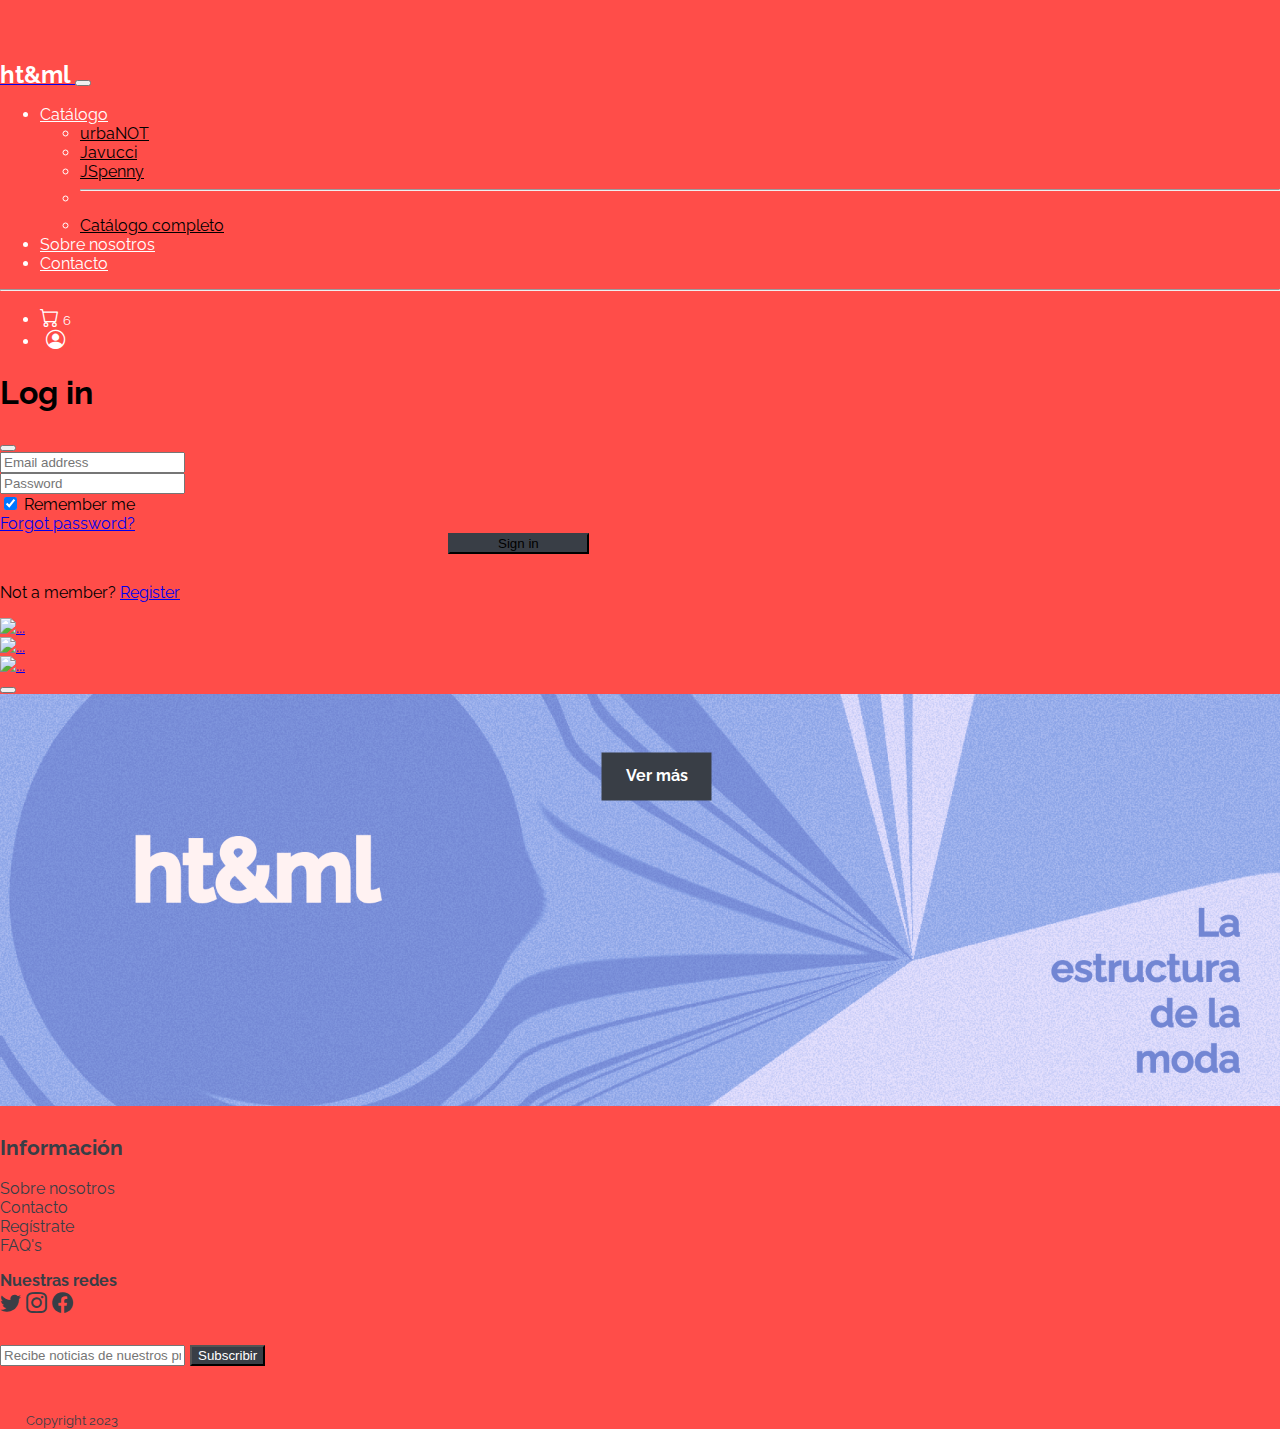
==== index.html @ 69803b29 "index change" ====
<!DOCTYPE html>
<html lang="en">
<head>
    <meta charset="UTF-8">
    <meta http-equiv="X-UA-Compatible" content="IE=edge">
    <meta name="viewport" content="width=device-width, initial-scale=1.0">
    <title>ht&ml</title>
    <!-- BOOTSTRAP CSS -->
    <link href="https://cdn.jsdelivr.net/npm/bootstrap@5.2.3/dist/css/bootstrap.min.css" rel="stylesheet" integrity="sha384-rbsA2VBKQhggwzxH7pPCaAqO46MgnOM80zW1RWuH61DGLwZJEdK2Kadq2F9CUG65" 
    crossorigin="anonymous">
    <link rel="stylesheet" href="https://cdn.jsdelivr.net/npm/bootstrap-icons@1.10.3/font/bootstrap-icons.css">
    <link href="https://cdn.jsdelivr.net/npm/bootstrap@5.2.3/dist/css/bootstrap.min.css" rel="stylesheet" integrity="sha384-rbsA2VBKQhggwzxH7pPCaAqO46MgnOM80zW1RWuH61DGLwZJEdK2Kadq2F9CUG65" 
    crossorigin="anonymous">
    <link rel="preconnect" href="https://fonts.googleapis.com">
    <link rel="preconnect" href="https://fonts.gstatic.com" crossorigin>
    <link href="https://fonts.googleapis.com/css2?family=Raleway:wght@300;700&display=swap" rel="stylesheet">
    
    <link rel="stylesheet" href="./index_TEST/styles/fonts.css">
    
    <link rel="stylesheet" href="./index_TEST/styles/button.css">
</head>
<body id="page">
    <!-- CONTAINER FLUID -->
    <!-- <div class="container-fluid"> -->
       
           <div id="page1">
                <nav class="navbar navbar-expand-md navbar-dark fixed-top" id="navy">
                    <!-- todo lo que va después de navbar-expand-md que es donde se hace resposiva -->
                    <!-- es cosas de estilo -->
                    <div class="container-fluid">
                        <a class = "navbar-brand ms-3" href="./index.html">
                            <span id="logo">ht&ml</span>
                        </a>
                        <button class="custom-toggler navbar-toggler" type="button" data-bs-toggle="collapse" 
                        data-bs-target="#menu" aria-controls="navbarSupportedContent"
                         aria-expanded="false" aria-label="Toggle navigation">
                            <span class="custom-toggler navbar-toggler-icon" id="toggy"></span>
                        </button>
        
                        <!-- elementos de menu colapsable -->
                        <div class="collapse navbar-collapse" id="menu">
                            <ul class="navbar-nav me-auto ms-auto">
                            <!-- En ul va la dirección de los items, si es me-auto se mueve a derecha-->
                            <!-- si es izq se pone ms-auto y si no tiene nada es centro creo -->
        
                                <li class="nav-item dropdown">
                                    <a href="#" class="nav-link dropdown-toggle navi" 
                                    id="navbarDropdown" role="button" 
                                    data-bs-toggle="dropdown">Catálogo</a>
                                    <!-- Esto que le voy a poner abajo es el dropdown -->
                                    <ul class="dropdown-menu">
                                        <li>
                                            <a href="./Catalogo/Pages/catalogo.html" class="dropdown-item" id="ub_B">urbaNOT</a>
                                        </li>
                                        <li>
                                            <a href="./Catalogo/Pages/catalogo.html"  class="dropdown-item" id="jc_B">Javucci</a>
                                        </li>
                                        <li>
                                            <a href="./Catalogo/Pages/catalogo.html"  class="dropdown-item" id="js_B">JSpenny</a>
                                        </li>
                                        <li>
                                            <hr class="text-black-50">
                                        </li>
                                        <li>
                                            <a href="./Catalogo/Pages/catalogo.html"  class="dropdown-item">Catálogo completo</a>
                                        </li>
                                    </ul>
                                </li>
        
                                <li class="nav-item">
                                    <a href="./Contacto_About-us/aboutUs.html" class="nav-link navi">Sobre nosotros</a>
                                </li>
                                <li class="nav-item">
                                    <a href="./Contacto_About-us/contactUs.html" class="nav-link navi">Contacto</a>
                                </li>
                            </ul>
        
                            <!-- voy a poner este hr por que ps smn, pero no sé que es -->
                            <hr class="text-white-50">
        
                            <!-- son los íconos -->
                            <ul class="navbar-nav flex-row flex-wrap text-light">
                                <li class="nav-item col-6 col-md-auto p-3">
                                    <a href="./Carrito/pags/carrito.html" style="text-decoration: none;color: inherit" class="d-flex"> <!-- Agrega la clase "d-flex" aquí -->
                                        <i class="bi bi-cart fa-2x navi_i" style="font-size: 1.2rem;"></i>
                                        <small class="ms-2 navi">6</small>
                                    </a>
                                </li>
                                <li class="nav-item col-6 col-md-auto p-3">
                                    <button type="" class="" data-bs-toggle="modal" data-bs-target="#exampleModal2" id="login">
                                        <i class="bi bi-person-circle navi_i" style="font-size: 1.2rem;"></i>
                                    </button>
                                </li>
                            </ul>
                            
                        </div>
                    </div>
                </nav>
                <!-- Modal -->
                <div class="modal fade" id="exampleModal2" tabindex="-1" aria-labelledby="exampleModalLabel" aria-hidden="true">
                    <div class="modal-dialog">
                        <div class="modal-content">
                            <div class="modal-header">
                                <h1 class="modal-title fs-5" id="exampleModalLabel">Log in</h1>
                                <button type="button" class="btn-close" data-bs-dismiss="modal" aria-label="Close"></button>
                            </div>
                            <div class="modal-body">
                                
                                <!-- Modal thingy--------------------------------- -->
                                <form>
                                    <!-- Email input -->
                                    <div class="form-outline mb-4">
                                      <input type="email" id="form2Example1" class="form-control emaili" placeholder="Email address" required/>
                                      <div id="mess2"></div>
                                      <!-- <label class="form-label" for="form2Example1">Email address</label> -->
                                    </div>
                                  
                                    <!-- Password input -->
                                    <div class="form-outline mb-4">
                                      <input type="password" id="password" class="form-control password" placeholder="Password" required/>
                                      <div id="mess"></div>
                                      <!-- <label class="form-label" for="form2Example2">Password</label> -->
                                    </div>
                                  
                                    <!-- 2 column grid layout for inline styling -->
                                    <div class="row mb-4">
                                      <div class="col d-flex justify-content-center">
                                        <!-- Checkbox -->
                                        <div class="form-check">
                                          <input class="form-check-input" type="checkbox" value="" id="form2Example31" checked />
                                          <label class="form-check-label" for="form2Example31"> Remember me </label>
                                        </div>
                                      </div>
                                  
                                      <div class="col">
                                        <!-- Simple link -->
                                        <a href="#!">Forgot password?</a>
                                      </div>
                                    </div>
                                  
                                    <!-- Submit button -->
                                    <button type="button" class="btn btn-primary btn-block text-center" id="singin">Sign in</button>
                                  
                                    <!-- Register buttons -->
                                    <div class="text-center">
                                      <p>Not a member? <a href="./Formulario/index.html">Register</a></p>
                                    </div>
                                  </form>

                                <!-- ------------------------------------------ -->
                            </div>
                            <!-- <div class="modal-footer">
                                <button type="button" class="btn btn-secondary" data-bs-dismiss="modal">Close</button>
                                <button type="button" class="btn btn-primary" id="svch">Save changes</button>
                            </div> -->
                        </div>
                    </div>
                </div>
                <!-- Ignorar esta parte -->
                <!-- <button onclick="back()">Back</button>
                <button onclick="forward()">Front</button> -->
                <!-- <p id="dice"></p> -->
                <!-- <div class="d-flex justify-content-center" id="bod">
                    
                    <img src="/imgs/urba4.png" class="img-fluid d-block" alt="Responsive image" id="img_pg">
                    
                </div> -->
                <!-- <table id="wrapper">
                    <tr>
                      <td><img src="/imgs/urba7.png" alt="" id="img_urb"/></td>
                    </tr>
                    <tr>
                        <td><img src="/imgs/javucci.png" alt="" id="img_jav"/></td>
                      </tr>
                      <tr>
                        <td><img src="/imgs/jspenny.png" alt="" id="img_js"/></td>
                      </tr>
                </table> -->
                <!-- ----------------------------------- -->
                
                <!-- CAROUSEL TEST!!!!!!!!!!!!!!!!!!!!!!!!!!!!!!!!!!!!!!!!!!!!!!!!!!!!!!! -->
               
                <div id="carouselExampleControls" class="carousel slide" data-interval = "false" style="position: relative;">
                    
                    <div class="carousel-inner">
                      <div class="carousel-item active" >
                        <a href="./Catalogo/Pages/catalogo.html"  value="urbanot" id="ub_A"><img src="./imgs/urba4.png" class="d-block w-100 slide_me" alt="..." id="ub"></a >
                        
                      </div>
                      <div class="carousel-item" >
                        <a href="./Catalogo/Pages/catalogo.html"  value="javucci" id="jc_A"><img src="./imgs/javucci3.png" class="d-block w-100 slide_me" alt="..." id="jc" ></a >
                      </div>
                      <div class="carousel-item" >
                        <a href="./Catalogo/Pages/catalogo.html"  value="jspenny" id="js_A"><img src="./imgs/jspenny.png" class="d-block w-100 slide_me" alt="..." id="js"> </a >
                      </div>
                    </div>
                   
        
        
        
                    <!-- <button class="carousel-control-prev invisible" type="button" data-bs-target="#carouselExampleControls" 
                    data-bs-slide="prev" >
                      <span class="carousel-control-prev-icon" aria-hidden="true"></span>
                      <span class="visually-hidden">Previous</span>
                    </button>
                    <button class="carousel-control-next invisible" type="button" data-bs-target="#carouselExampleControls" 
                    data-bs-slide="next">
                      <span class="carousel-control-next-icon" aria-hidden="true"></span>
                      <span class="visually-hidden">Next</span>
                    </button> -->
                </div>
               
                
                    <!-- BOTÓN PADRE ------------------------ -->
                    <!-- <button id="ubBT">
                        <span class="btnColor">Ver más</span>
                        <svg viewBox="-5 -5 110 110" preserveAspectRatio="none" aria-hidden="true" class="btnColor">
                        <path d="M0,0 C0,0 100,0 100,0 C100,0 100,100 100,100 C100,100 0,100 0,100 C0,100 0,0 0,0"/>
                        </svg>
            
                    </button> -->
                    <!-- ------------------------------------ -->

                    <!-- Button trigger modal -->
                    <button type="button" class="btn btn-primary" data-bs-toggle="modal" data-bs-target="#exampleModal" id="ubBT">
                        <span class="btnColor">Ver más</span>
                        <svg viewBox="-5 -5 110 110" preserveAspectRatio="none" aria-hidden="true" class="btnColor">
                        <path d="M0,0 C0,0 100,0 100,0 C100,0 100,100 100,100 C100,100 0,100 0,100 C0,100 0,0 0,0"/>
                        </svg>
                    </button>
                    <!-- <button id="ubBT" type="button" class="btn btn-primary" data-mdb-toggle="modal" data-mdb-target="#exampleModal">
                        <span class="btnColor">Ver más</span>
                        <svg viewBox="-5 -5 110 110" preserveAspectRatio="none" aria-hidden="true" class="btnColor">
                        <path d="M0,0 C0,0 100,0 100,0 C100,0 100,100 100,100 C100,100 0,100 0,100 C0,100 0,0 0,0"/>
                        </svg>
            
                    </button> -->
                    
                    <!-- Modal -->
                    <!-- <div class="modal fade" id="exampleModal" tabindex="-1" aria-labelledby="exampleModalLabel" aria-hidden="true">
                        <div class="modal-dialog">
                          <div class="modal-content">
                            <div class="modal-header">
                              <h5 class="modal-title" id="exampleModalLabel">Modal title</h5>
                              <button type="button" class="btn-close" data-bs-dismiss="modal" aria-label="Close"></button>
                            </div>
                            <div class="modal-body">
                              ...
                            </div>
                            <div class="modal-footer">
                              <button type="button" class="btn btn-secondary" data-bs-dismiss="modal">Close</button>
                              <button type="button" class="btn btn-primary">Save changes</button>
                            </div>
                          </div>
                        </div>
                      </div> -->
                    <!-- Modal --------------------------------------------------------- -->
                    <div class="modal top fade"
                        id="exampleModal"
                        tabindex="-1"
                        aria-labelledby="exampleModalLabel"
                        aria-hidden="true"
                        data-bs-backdrop="true"
                        data-bs-keyboard="true">
                        <div class="modal-dialog modal-fullscreen">
                        <div class="modal-content">

                            <div class="modal-header">
                            <!-- <h5 class="modal-title" id="exampleModalLabel">Modal title</h5> -->
                            <!---------------- Esta es la x de cerrar--------- -->
                            <button type="button" class="btn-close" data-bs-dismiss="modal" aria-label="Close"></button>
                            <!-- --------------------------------------------- -->
                            </div>
                            <div class="modal-body" >
                                <img src="./index_TEST/imgs/html2.png" class="img-fluid" alt="Responsive image" id="ht">


                                <!-- FOOTER----------------------------- -->
                                <div id="footer" style="height: 200px;">
                                    <footer style="color: #393e46; margin-top: 2%;">
                                        <div class="container text-start">
                                            <div class="row" id="foot">
                                                <div class="col text-start">
                                
                                                    <!-- <ul style="list-style-type: none; text-align: left; list-style: none; padding-left: 0;">
                                                        <span style="font-weight: bold;">Ayudas & Apoyo</span> <br><br>
                                                        <div style="font-size: 0.8rem;">
                                                            <li>Información de envío</li>
                                                            <li>Devolución</li>
                                                            <li>Cómo realizar el pedido</li>
                                                            <li>Rastrear el pedido</li>
                                                            <li>Guía de tallas</li>
                                                            <li>FAQ</li>
                                                            </di>
                                                    </ul> -->
                                
                                                </div> 
                                                <div class="col-6 text-center">
                                
                                                    <ul style="list-style-type: none; text-align: left; list-style: none; padding-left: 0;">
                                                        <span style="font-weight: bold; font-size: 1.3rem;">Información</span> <br><br>
                                                        <div style="font-size: 1rem;">
                                                            <a href = "./Contacto_About-us/aboutUs.html" style="text-decoration: none;color: inherit"><li>Sobre nosotros</li><a >
                                                            <a href="./Contacto_About-us/contactUs.html" style="text-decoration: none;color: inherit"><li>Contacto</li></a>
                                                            <a href="./Formulario/index.html" style="text-decoration: none;color: inherit"><li>Regístrate</li></a>
                                                            <a href="./FAQ/index copy.html" style="text-decoration: none;color: inherit"><li>FAQ's</li></a>
                                                            </di>
                                                    </ul>
                                
                                                </div>
                                                <!-- <div class="col-3">
                                
                                                     <ul style="list-style-type: none; text-align: left; list-style: none; padding-left: 0;">
                                                        <span style="font-weight: bold;">Únete a nuestras marcas</span> <br><br>
                                                        <div style="font-size: 0.8rem;">
                                                            <li>Información de envío</li>
                                                            <li>Devolución</li>
                                                            <li>Cómo realizar el pedido</li>
                                                            <li>Rastrear el pedido</li>
                                                            <li>Guía de tallas</li>
                                                            <li>FAQ</li>
                                                            </di>
                                                    </ul> 
                                
                                                </div> -->
                                                <div class="col-6" style="width: 40%;">
                                                    <span style="font-weight: bold;">Nuestras redes</span><br>
                                                    <div class="row" style="display: inline-block; font-size: 1.3rem;">
                                                        <i class="bi bi-twitter"></i>
                                                        <i class="bi bi-instagram"></i>
                                                        <i class="bi bi-facebook"></i>
                                                        </di>
                                                        <br><br>
                                                        <div class="input-group mb-3" style="width: 450px;" id="subs">
                                                            <input type="text" class="form-control emaili" placeholder="Recibe noticias de nuestros productos"
                                                                aria-label="Recipient's username" aria-describedby="basic-addon2" required>
                                                            <button class="btn btn-outline-secondary" type="button" id="button-addon2"
                                                                style="color: white; background-color: #393e46;">Subscribir</button><br><br>
                                                            
                                                        </div>
                                                        <div id="mess3"></div>
                                                        <!-- <div class="row container" style="display: inline-block;">
                                                            <input type="text" placeholder="Recibe noticias de nuestros productos" size="20" style="display: block;">
                                                            <button style="float: right;">asdas</button> -->
                                                    </div>
                                
                                                </div>
                                            </div>
                                        </div>
                                        <br>
                                        <small style="margin-left: 2%;">Copyright 2023</small>
                                
                                    </footer>
                                </div>
                                <!-- FOOTER ------------------------------------------------------------------------------------------------- -->
                                
                            </div>
                            <div class="modal-footer text-start">
                            
                            
                            </div>
                        </div>
                        </div>
                    </div> 
                    <!-- ----------------------------------------------------------------- -->
                
           </div>
       

        
         

















    <!-- </div> -->
    <!-- ------------------------JS -->
    <script src="https://code.jquery.com/jquery-3.6.3.min.js" integrity="sha256-pvPw+upLPUjgMXY0G+8O0xUf+/Im1MZjXxxgOcBQBXU=" crossorigin="anonymous"></script>
    <script src="./index_TEST/JS/index.js"></script>
    <script src="https://cdn.jsdelivr.net/npm/bootstrap@5.2.3/dist/js/bootstrap.bundle.min.js" integrity="sha384-kenU1KFdBIe4zVF0s0G1M5b4hcpxyD9F7jL+jjXkk+Q2h455rYXK/7HAuoJl+0I4" 
    crossorigin="anonymous"></script>

</body>
</html>
---- index_TEST/styles/fonts.css ----
#page{
    font-family: Raleway;
    color: #ffffff;
    padding: 0;
    margin:0;
    width: 100%;
    background-color: #ff4d49;
}

#logo{
    font-weight: 700;
    font-size: 1.5rem;
    color: white;
}



#index_nav{
    background-color: #ff4d49;
    color: #ffffff;
    
}

.dropdown-item{
   
    color: black;
    
}

.navi{
    color: rgb(255, 255, 255);
}



img{
    max-width: 100%;
    height: 10%;
    
}

#bod{
    background-color: #ff4d49;
}

#navy{
    background-color: #ff4d49;
    margin: 0;
    
    padding:0;
    max-width: 100%;
}

#logo_2{
    height: 40px;
    margin-top: 5px;
    margin-left: 20px;
}

/* @media screen and (max-width: 1200px){
    #img_pg{
        content: url(/imgs/urba6.png);
    }
} */

/* 
Esta madre de la query lo voy a hacer en JS
*/

/* TES TES TES TES TEST TEST TEST */
html, body, #wrapper {
    height:100%;
    width: 100%;
    margin: 0;
    padding-top: 60px;
    border: 0;
}
 #wrapper td {
    vertical-align: middle;
    text-align: center;
 }

 #toggy {
    background-image: url("data:image/svg+xml;charset=utf8,%3Csvg viewBox='0 0 32 32' xmlns='http://www.w3.org/2000/svg'%3E%3Cpath stroke='rgba(0,0,0)' stroke-width='2' stroke-linecap='round' stroke-miterlimit='10' d='M4 8h24M4 16h24M4 24h24'/%3E%3C/svg%3E");
  }
  
  /* .custom-toggler .navbar-toggler {
    border-color: rgb(0, 0, 0);
  }  */

  #catSep{
    max-width: 80%;
    text-align: center;
  }

  #ub{
    position: relative;
  }
  /* #ubBT{
    position:absolute;
    bottom: 100px;
    left: 45%;
  } */

  #jc{
    position: relative;
  }

  #js{
    position: relative;
  }

  #login{
    background-color: #FF4D48;
    border-style: none;
    color: #ffffff;
  }

  #exampleModal2{
    color: black;
  }

  #singin{
    padding-left: 3rem;
    padding-right: 3rem;
    margin-bottom:1%;
    margin-left: 35%;
    background-color: #393e46;
    border-color: #393e46;
  
  }

  #svch{
    background-color: #7286d3;
    border-color: #393e46;
  }
---- index_TEST/styles/button.css ----
:root {
    --motion-ease: cubic-bezier(0.68, -0.6, 0.32, 1.6);
    --motion-duration: 0.3s;
  }
  
 
  #ubBT {
    appearance: none;
    background: transparent;
    border: 0;
    color : #FFFFFF;
    cursor: pointer;
    font: inherit;
    font-weight: 500;
    line-height: 1;
    padding: 1em 1.5em;
    position: absolute;
    bottom: 100px;
    left: 47%;
    transition: filter var(--motion-duration);
  }
  
  #ubBT:hover {
    filter: brightness(1.1);
  }
  
  #ubBT:active {
    filter: brightness(0.9);
  }
  
  #ubBT > span {
    display: inline;
    position: relative;
    transition: transform var(--motion-duration) var(--motion-ease);
    z-index: 1;
    color : "#FF4D48";
    font-weight: bold;
  }
  
  #ubBT:hover > span {
    transform: scale(1.05);
  }
  
  #ubBT:active > span {
    transform: scale(0.95);
  }
  
  #ubBT > svg {
    fill: #393e46;
    position: absolute;
    top: -5%;
    left: -5%;
    width: 110%;
    height: 110%;
  }
  
  #ubBT > svg > path {
    transition: var(--motion-duration) var(--motion-ease);
  }
  
  #ubBT:hover > svg > path {
    d: path("M0,0 C0,-5 100,-5 100,0 C105,0 105,100 100,100 C100,105 0,105 0,100 C-5,100 -5,0 0,0");
  }
  
  #ubBT:active > svg > path {
    d: path("M0,0 C30,10 70,10 100,0 C95,30 95,70 100,100 C70,90 30,90 0,100 C5,70 5,30 0,0");
  }
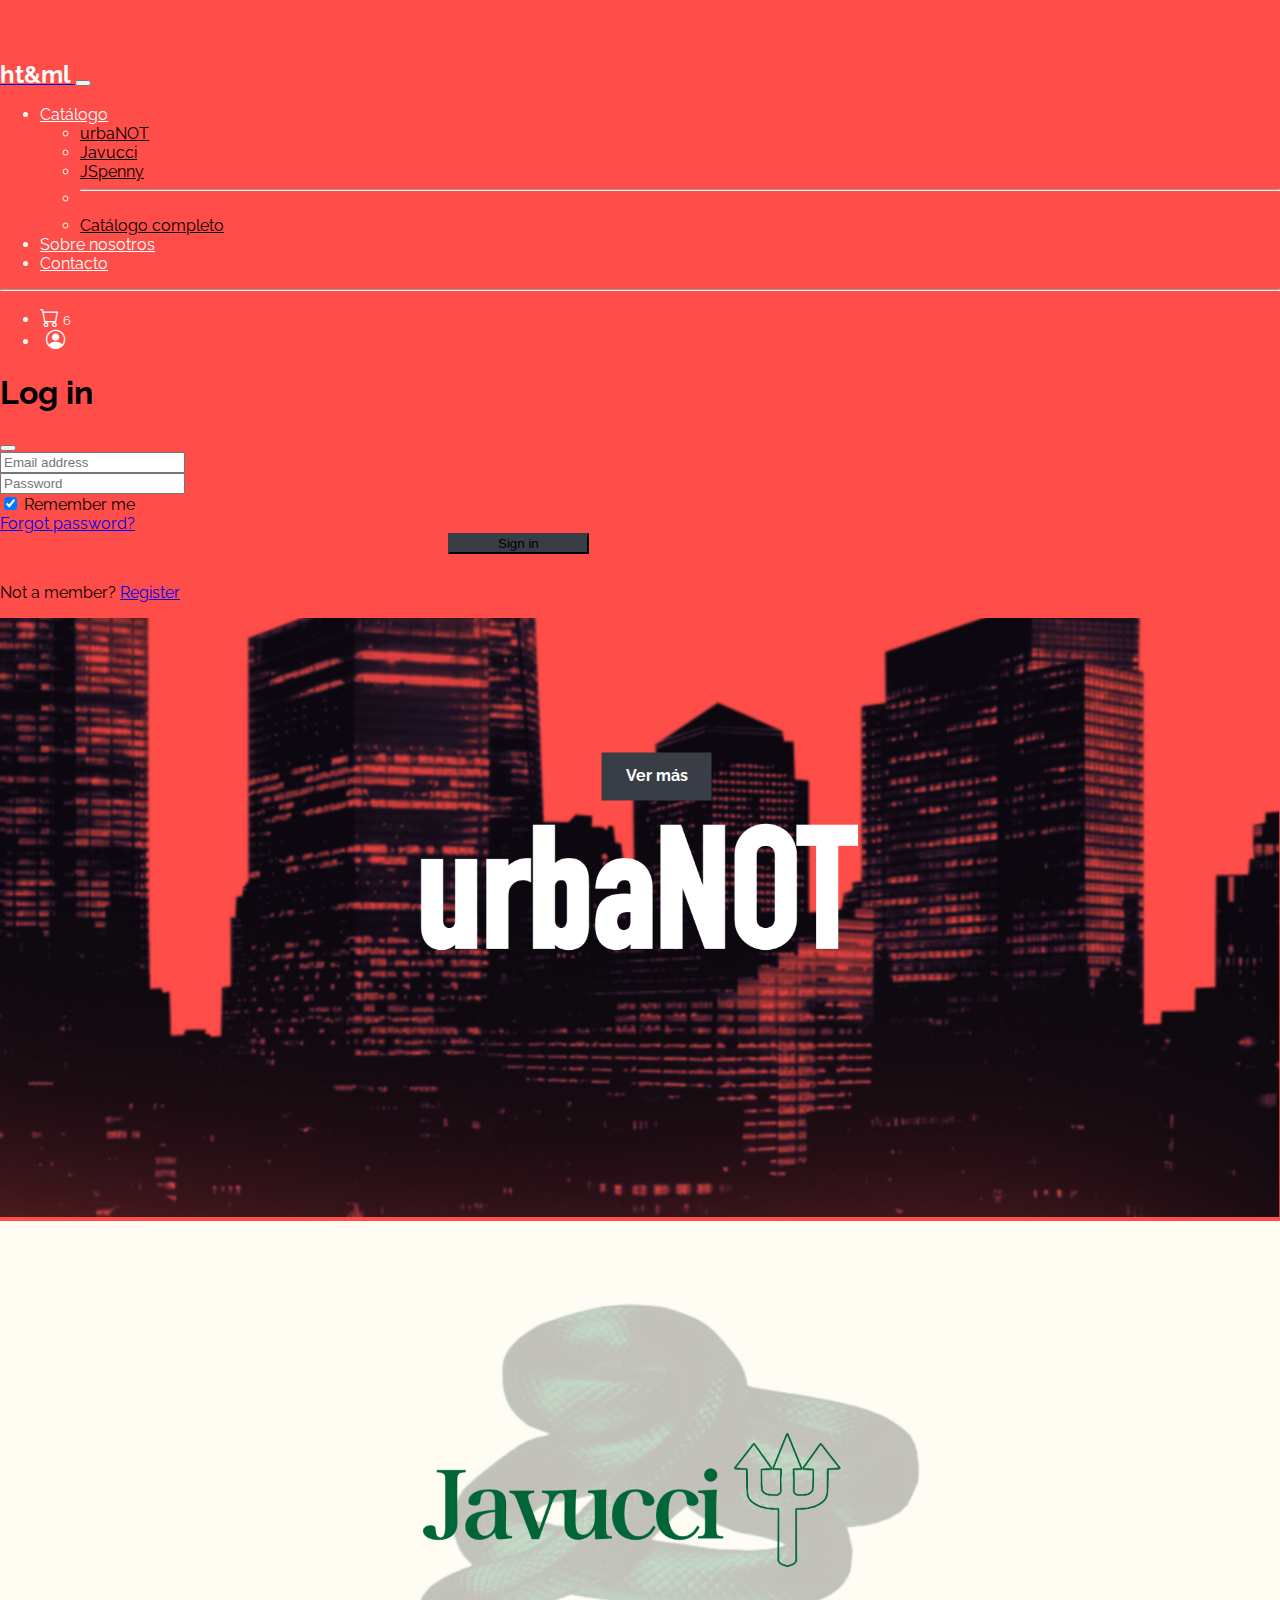
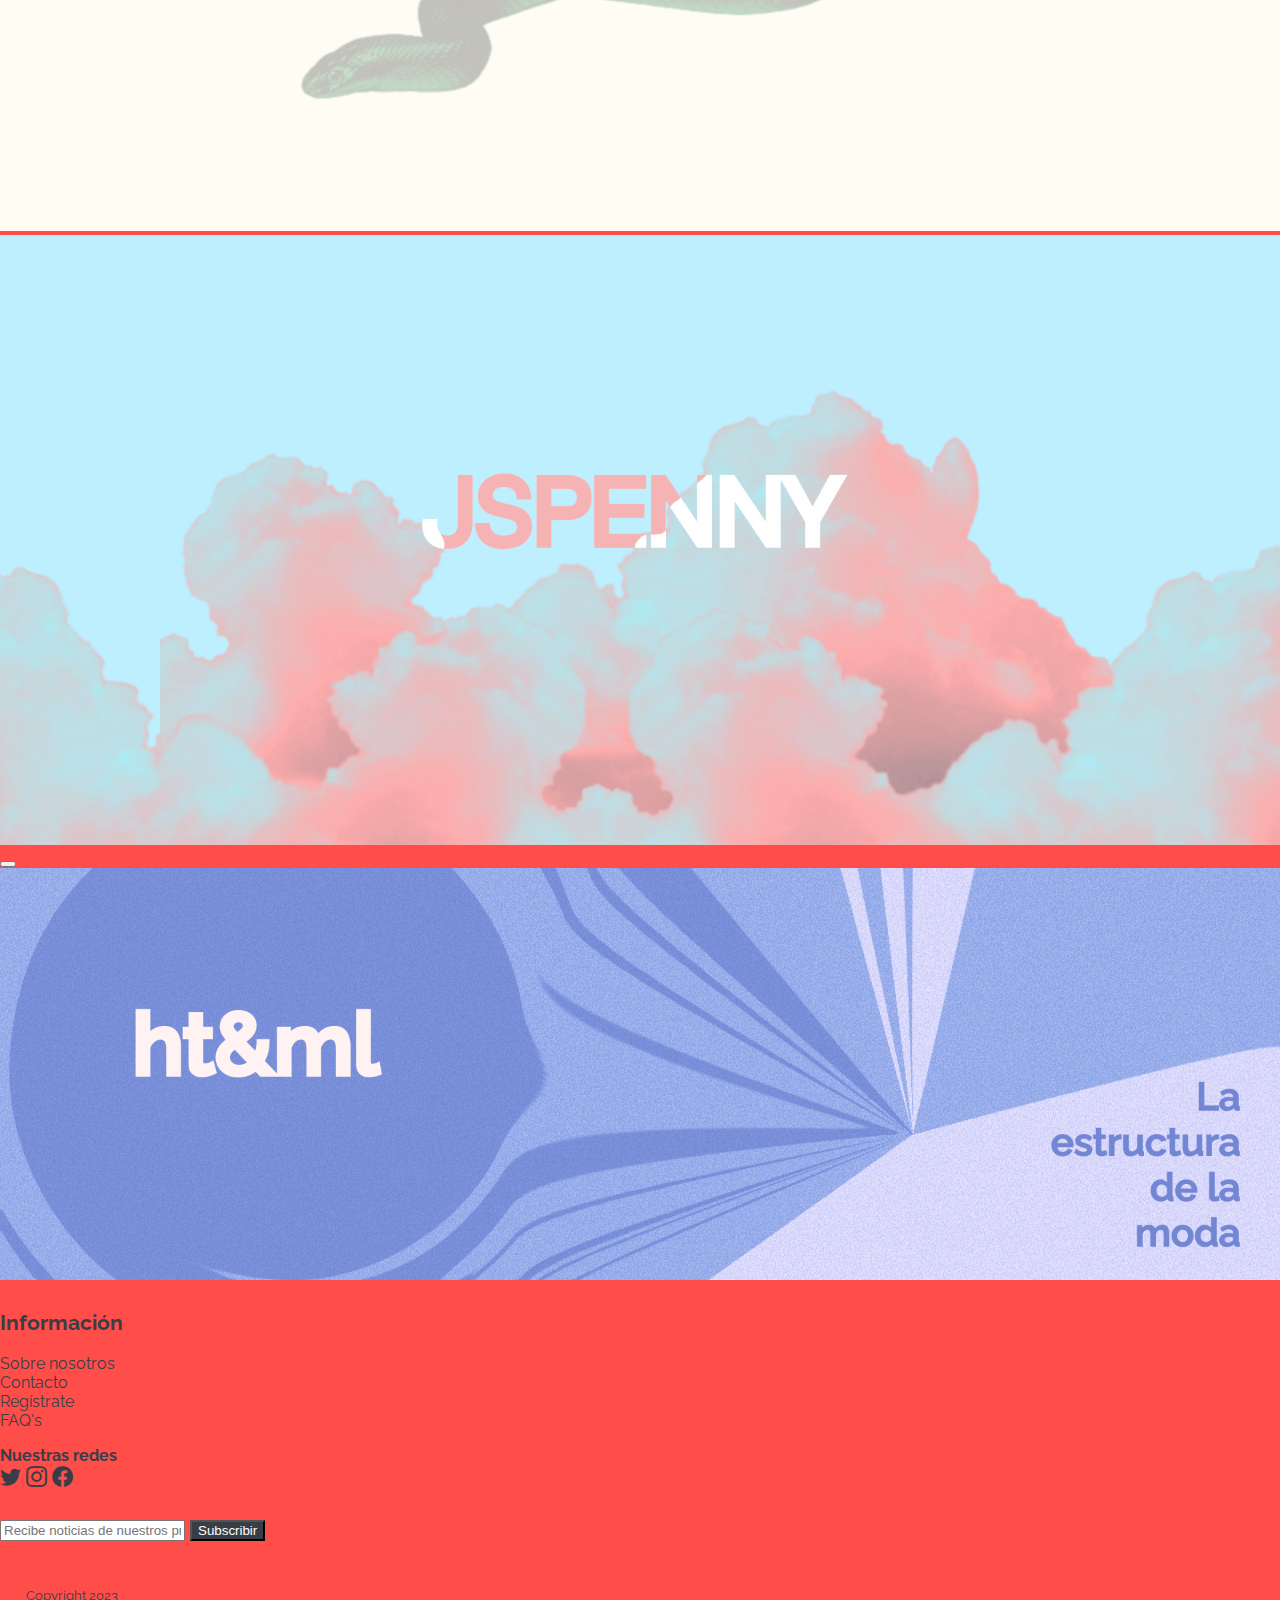
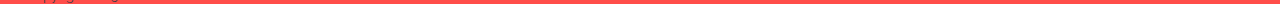
==== commit ebc2b939: "Referencias" ====
--- a/index.html
+++ b/index.html
@@ -184,14 +184,14 @@
                     
                     <div class="carousel-inner">
                       <div class="carousel-item active" >
-                        <a href="./Catalogo/Pages/catalogo.html"  value="urbanot" id="ub_A"><img src="./imgs/urba4.png" class="d-block w-100 slide_me" alt="..." id="ub"></a >
+                        <a href="./Catalogo/Pages/catalogo.html"  value="urbanot" id="ub_A"><img src="./index_TEST/imgs/urba4.png" class="d-block w-100 slide_me" alt="..." id="ub"></a >
                         
                       </div>
                       <div class="carousel-item" >
-                        <a href="./Catalogo/Pages/catalogo.html"  value="javucci" id="jc_A"><img src="./imgs/javucci3.png" class="d-block w-100 slide_me" alt="..." id="jc" ></a >
+                        <a href="./Catalogo/Pages/catalogo.html"  value="javucci" id="jc_A"><img src="./index_TEST/imgs/javucci3.png" class="d-block w-100 slide_me" alt="..." id="jc" ></a >
                       </div>
                       <div class="carousel-item" >
-                        <a href="./Catalogo/Pages/catalogo.html"  value="jspenny" id="js_A"><img src="./imgs/jspenny.png" class="d-block w-100 slide_me" alt="..." id="js"> </a >
+                        <a href="./Catalogo/Pages/catalogo.html"  value="jspenny" id="js_A"><img src="./index_TEST/imgs/jspenny.png" class="d-block w-100 slide_me" alt="..." id="js"> </a >
                       </div>
                     </div>
                    
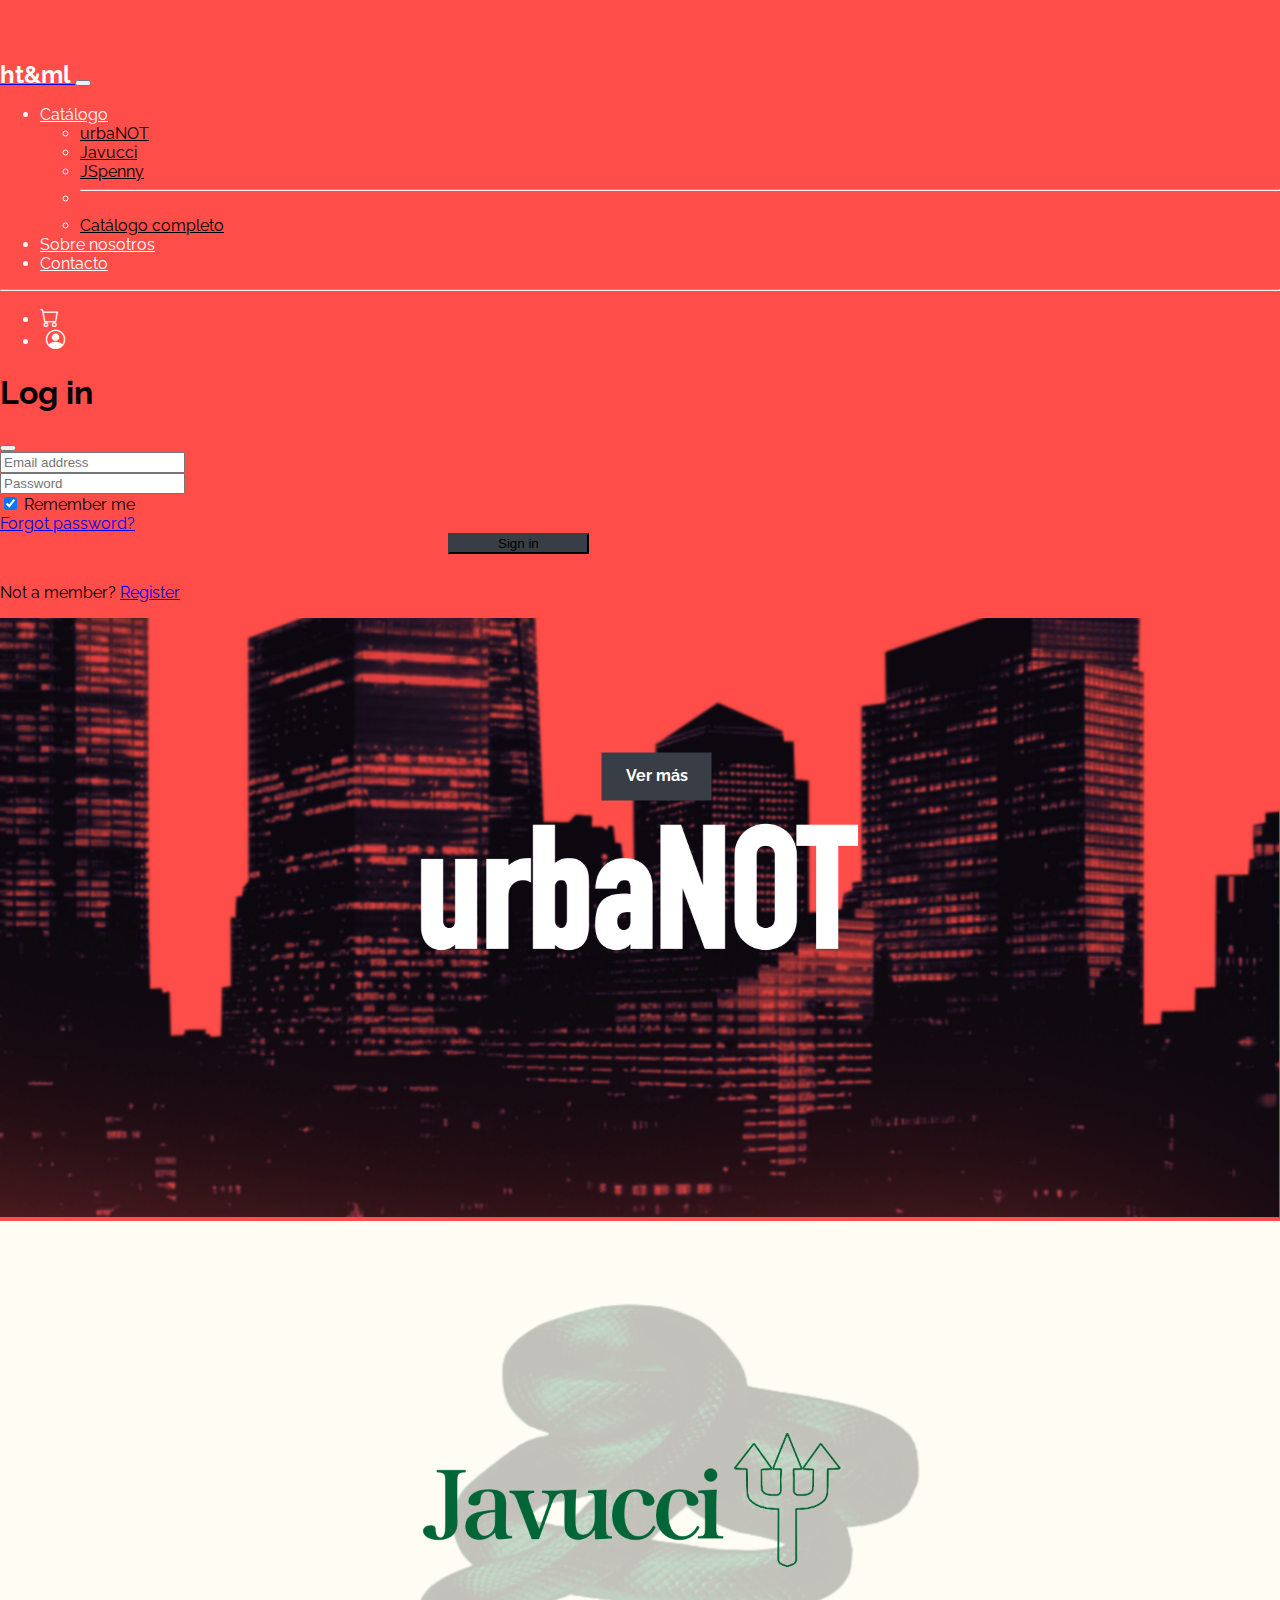
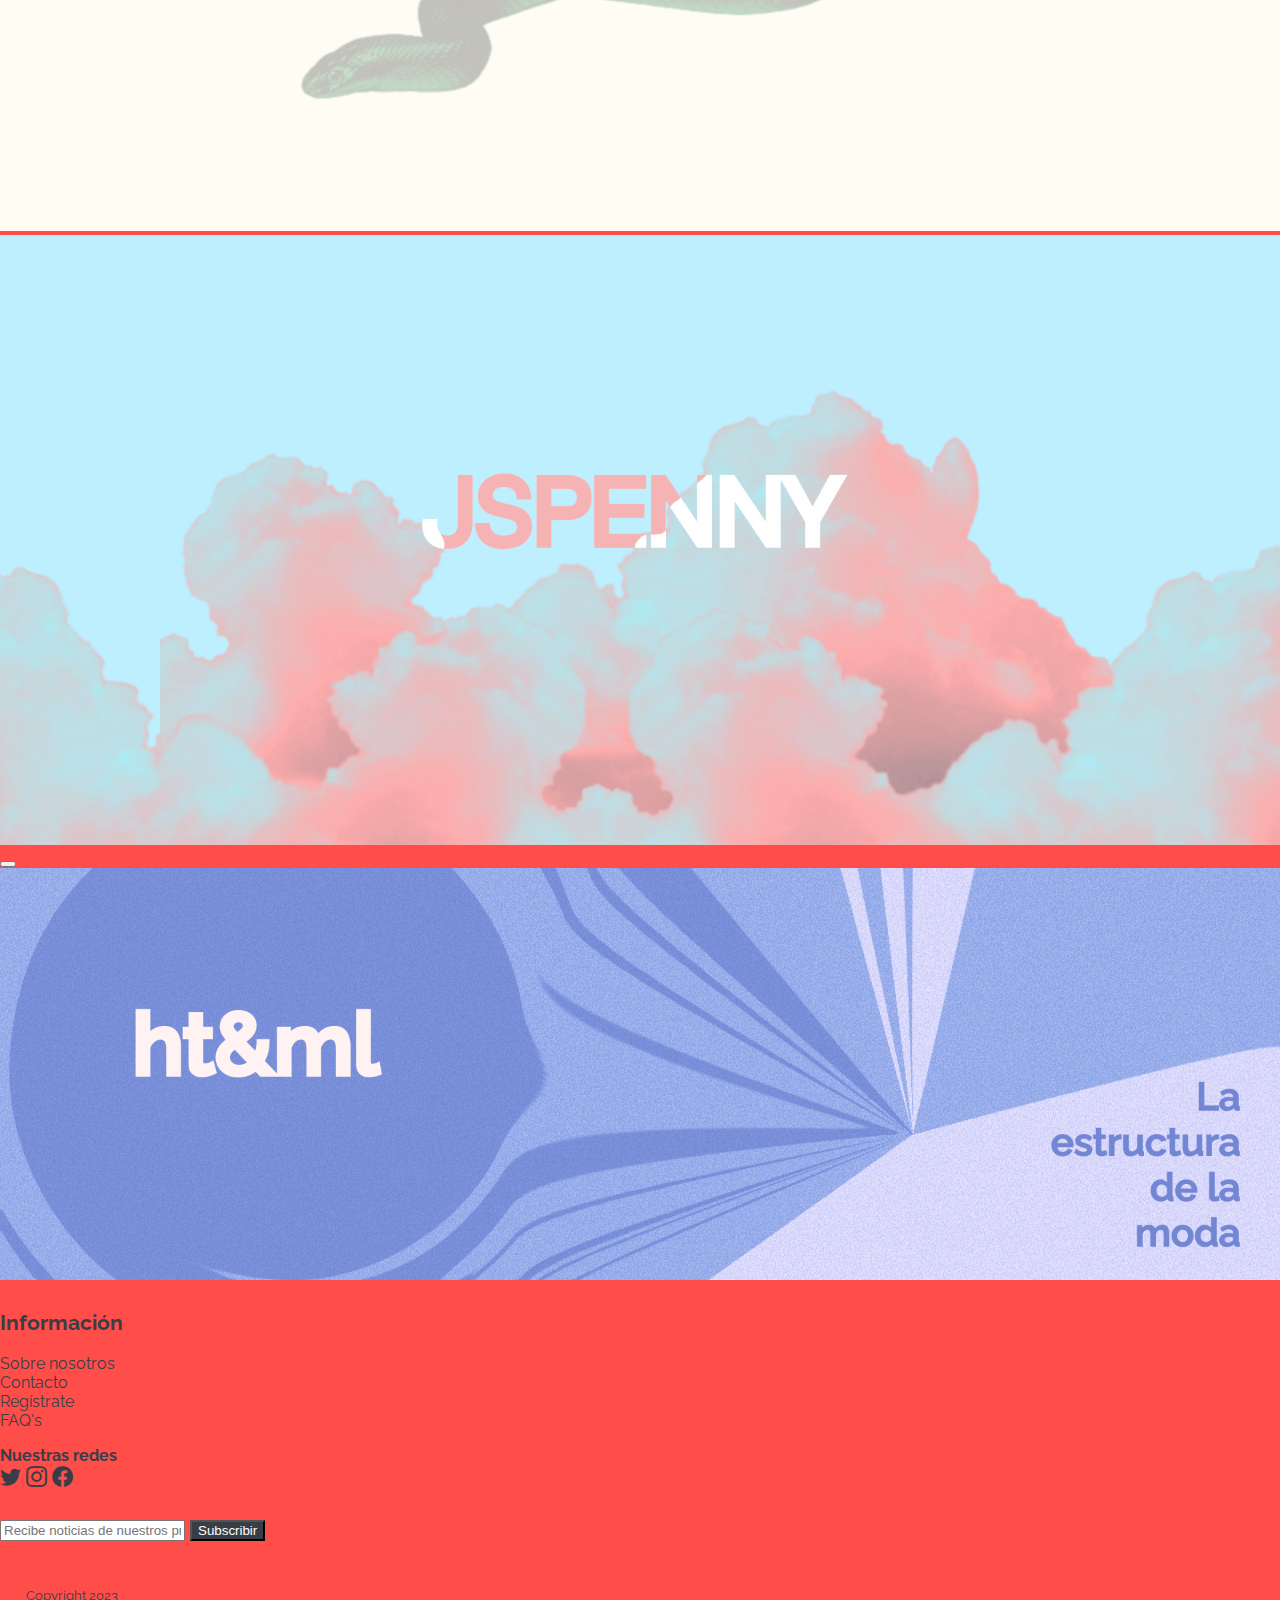
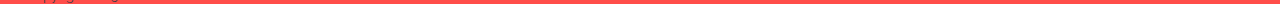
==== commit 0afecb92: ":)" ====
--- a/index.html
+++ b/index.html
@@ -83,7 +83,7 @@
                                 <li class="nav-item col-6 col-md-auto p-3">
                                     <a href="./Carrito/pags/carrito.html" style="text-decoration: none;color: inherit" class="d-flex"> <!-- Agrega la clase "d-flex" aquí -->
                                         <i class="bi bi-cart fa-2x navi_i" style="font-size: 1.2rem;"></i>
-                                        <small class="ms-2 navi">6</small>
+                                        <small class="ms-2 navi"></small>
                                     </a>
                                 </li>
                                 <li class="nav-item col-6 col-md-auto p-3">
